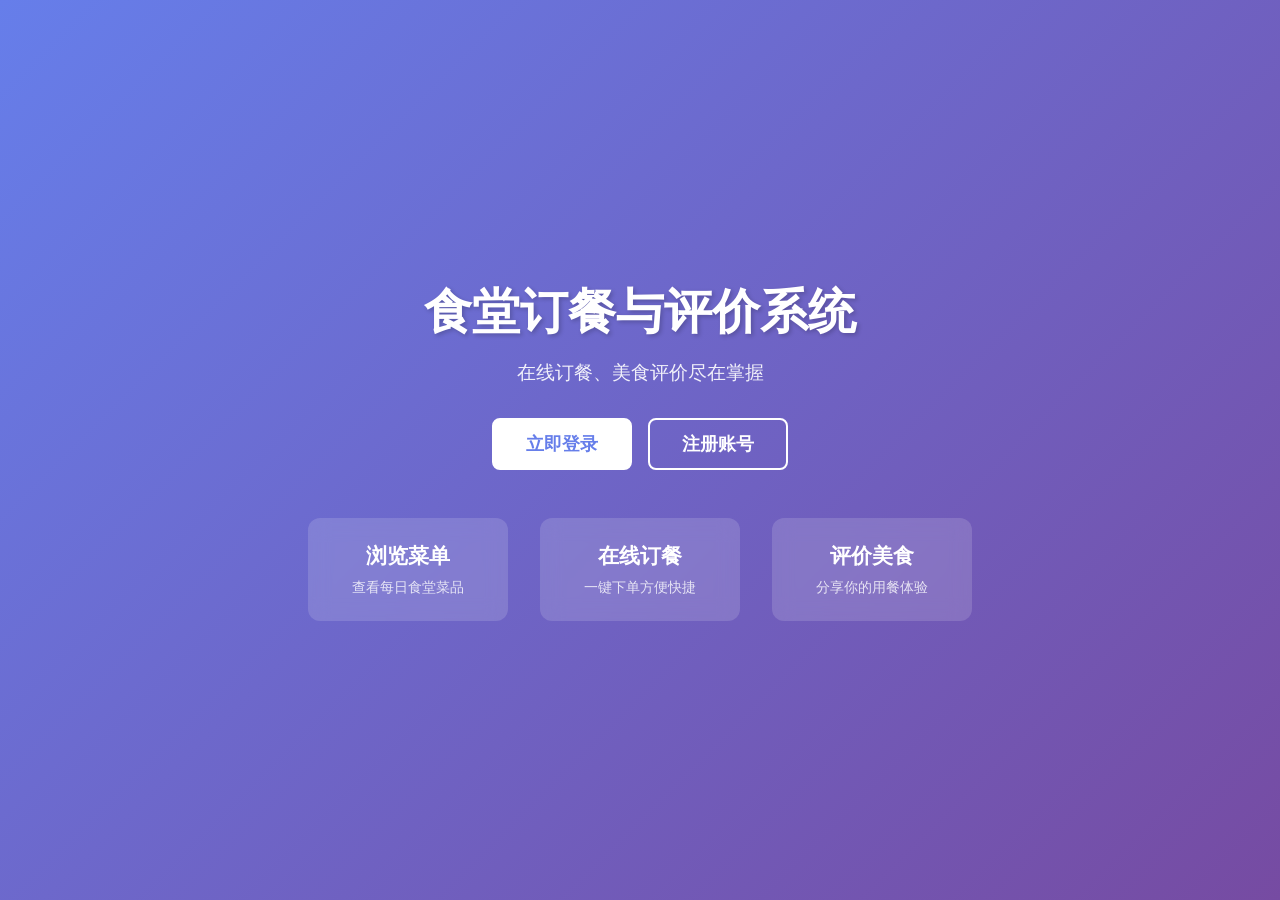
==== src/main/resources/templates/index.html @ 37fd8ed9 "1" ====
<!DOCTYPE html>
<html xmlns:th="http://www.thymeleaf.org" lang="zh-CN">
<head>
    <meta charset="UTF-8">
    <meta name="viewport" content="width=device-width, initial-scale=1.0">
    <title>食堂订餐系统</title>
    <style>
        * { margin: 0; padding: 0; box-sizing: border-box; }
        body { font-family: -apple-system, BlinkMacSystemFont, "Segoe UI", Roboto, sans-serif; background: linear-gradient(135deg, #667eea 0%, #764ba2 100%); min-height: 100vh; display: flex; align-items: center; justify-content: center; }
        .container { text-align: center; color: white; }
        h1 { font-size: 3rem; margin-bottom: 1rem; text-shadow: 2px 2px 4px rgba(0,0,0,0.2); }
        p { font-size: 1.2rem; margin-bottom: 2rem; opacity: 0.9; }
        .btn-group { display: flex; gap: 1rem; justify-content: center; flex-wrap: wrap; }
        .btn { padding: 0.75rem 2rem; border-radius: 8px; font-size: 1.1rem; text-decoration: none; font-weight: 600; transition: all 0.3s; border: 2px solid white; color: white; }
        .btn-primary { background: white; color: #667eea; }
        .btn-primary:hover { background: #f0f0f0; transform: translateY(-2px); }
        .btn-outline:hover { background: rgba(255,255,255,0.2); transform: translateY(-2px); }
        .features { display: flex; gap: 2rem; margin-top: 3rem; flex-wrap: wrap; justify-content: center; }
        .feature { background: rgba(255,255,255,0.15); border-radius: 12px; padding: 1.5rem; width: 200px; backdrop-filter: blur(10px); }
        .feature h3 { font-size: 1.3rem; margin-bottom: 0.5rem; }
        .feature p { font-size: 0.9rem; margin-bottom: 0; opacity: 0.8; }
    </style>
</head>
<body>
<div class="container">
    <h1>食堂订餐与评价系统</h1>
    <p>在线订餐、美食评价尽在掌握</p>
    <div class="btn-group">
        <a th:href="@{/login}" class="btn btn-primary">立即登录</a>
        <a th:href="@{/register}" class="btn btn-outline">注册账号</a>
    </div>
    <div class="features">
        <div class="feature">
            <h3>浏览菜单</h3>
            <p>查看每日食堂菜品</p>
        </div>
        <div class="feature">
            <h3>在线订餐</h3>
            <p>一键下单方便快捷</p>
        </div>
        <div class="feature">
            <h3>评价美食</h3>
            <p>分享你的用餐体验</p>
        </div>
    </div>
</div>
</body>
</html>
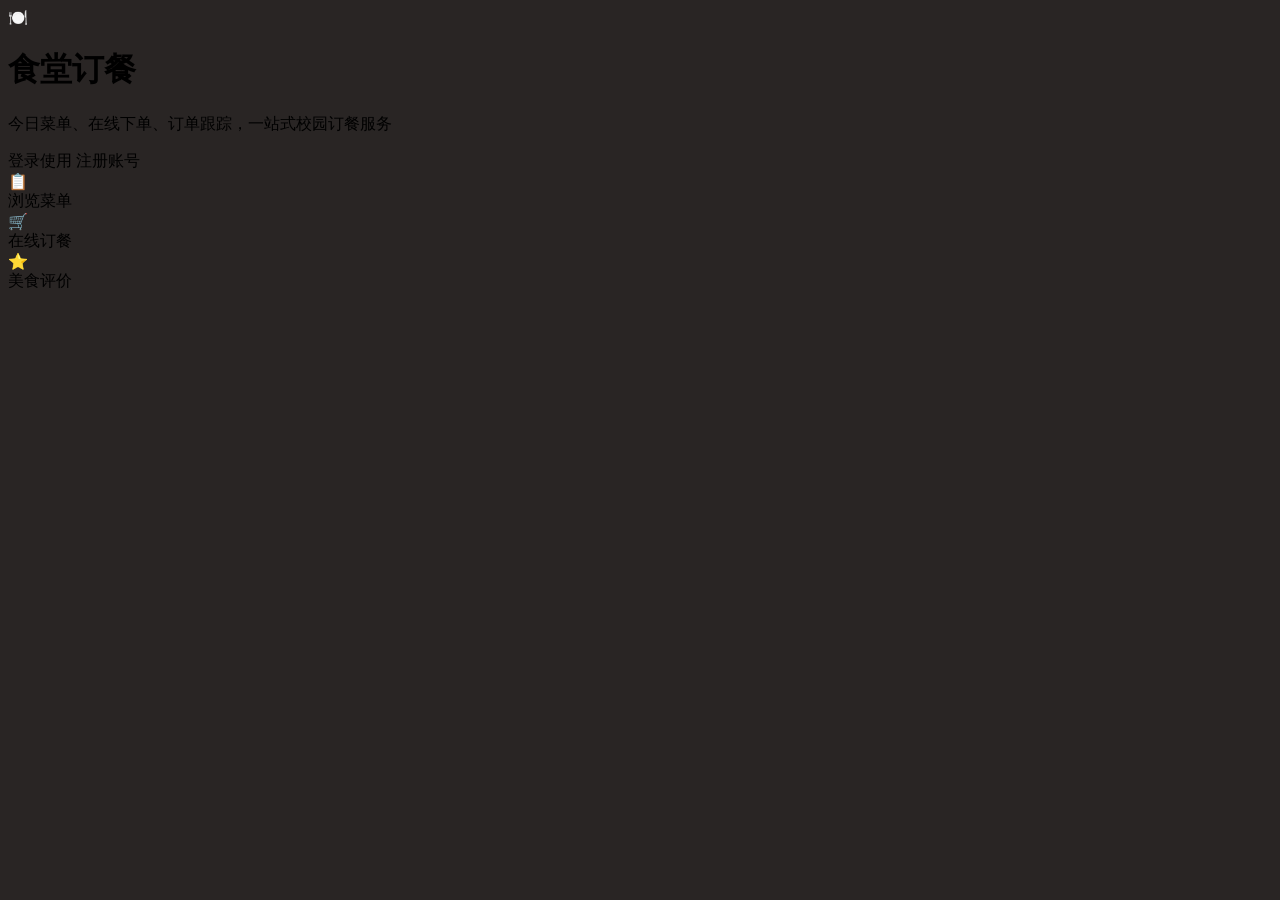
==== commit a57658be: "2" ====
--- a/src/main/resources/templates/index.html
+++ b/src/main/resources/templates/index.html
@@ -4,45 +4,45 @@
     <meta charset="UTF-8">
     <meta name="viewport" content="width=device-width, initial-scale=1.0">
     <title>食堂订餐系统</title>
+    <link rel="stylesheet" href="/css/design-system.css">
+    <link rel="stylesheet" href="/css/interactions.css">
     <style>
-        * { margin: 0; padding: 0; box-sizing: border-box; }
-        body { font-family: -apple-system, BlinkMacSystemFont, "Segoe UI", Roboto, sans-serif; background: linear-gradient(135deg, #667eea 0%, #764ba2 100%); min-height: 100vh; display: flex; align-items: center; justify-content: center; }
-        .container { text-align: center; color: white; }
-        h1 { font-size: 3rem; margin-bottom: 1rem; text-shadow: 2px 2px 4px rgba(0,0,0,0.2); }
-        p { font-size: 1.2rem; margin-bottom: 2rem; opacity: 0.9; }
-        .btn-group { display: flex; gap: 1rem; justify-content: center; flex-wrap: wrap; }
-        .btn { padding: 0.75rem 2rem; border-radius: 8px; font-size: 1.1rem; text-decoration: none; font-weight: 600; transition: all 0.3s; border: 2px solid white; color: white; }
-        .btn-primary { background: white; color: #667eea; }
-        .btn-primary:hover { background: #f0f0f0; transform: translateY(-2px); }
-        .btn-outline:hover { background: rgba(255,255,255,0.2); transform: translateY(-2px); }
-        .features { display: flex; gap: 2rem; margin-top: 3rem; flex-wrap: wrap; justify-content: center; }
-        .feature { background: rgba(255,255,255,0.15); border-radius: 12px; padding: 1.5rem; width: 200px; backdrop-filter: blur(10px); }
-        .feature h3 { font-size: 1.3rem; margin-bottom: 0.5rem; }
-        .feature p { font-size: 0.9rem; margin-bottom: 0; opacity: 0.8; }
+        html { background: #292524; }
+        body { opacity: 0; transition: opacity 0.3s ease-out; }
+        body.page-ready { opacity: 1; }
     </style>
+    <script>
+        document.addEventListener('DOMContentLoaded', function() {
+            document.body.classList.add('page-ready');
+        });
+    </script>
 </head>
 <body>
-<div class="container">
-    <h1>食堂订餐与评价系统</h1>
-    <p>在线订餐、美食评价尽在掌握</p>
-    <div class="btn-group">
-        <a th:href="@{/login}" class="btn btn-primary">立即登录</a>
-        <a th:href="@{/register}" class="btn btn-outline">注册账号</a>
-    </div>
-    <div class="features">
-        <div class="feature">
-            <h3>浏览菜单</h3>
-            <p>查看每日食堂菜品</p>
+<div class="hero">
+    <div class="hero-card reveal">
+        <div class="hero-icon">🍽️</div>
+        <h1>食堂订餐</h1>
+        <p class="hero-subtitle">今日菜单、在线下单、订单跟踪，一站式校园订餐服务</p>
+        <div class="hero-actions">
+            <a th:href="@{/login}" class="btn btn-primary btn-lg btn-ripple btn-press">登录使用</a>
+            <a th:href="@{/register}" class="btn btn-outline btn-lg btn-ripple btn-press">注册账号</a>
         </div>
-        <div class="feature">
-            <h3>在线订餐</h3>
-            <p>一键下单方便快捷</p>
-        </div>
-        <div class="feature">
-            <h3>评价美食</h3>
-            <p>分享你的用餐体验</p>
+        <div class="hero-features">
+            <div class="hero-feature">
+                <div class="feature-icon">📋</div>
+                <div class="feature-label">浏览菜单</div>
+            </div>
+            <div class="hero-feature">
+                <div class="feature-icon">🛒</div>
+                <div class="feature-label">在线订餐</div>
+            </div>
+            <div class="hero-feature">
+                <div class="feature-icon">⭐</div>
+                <div class="feature-label">美食评价</div>
+            </div>
         </div>
     </div>
 </div>
+<script src="/js/interactions.js" defer></script>
 </body>
-</html>+</html>
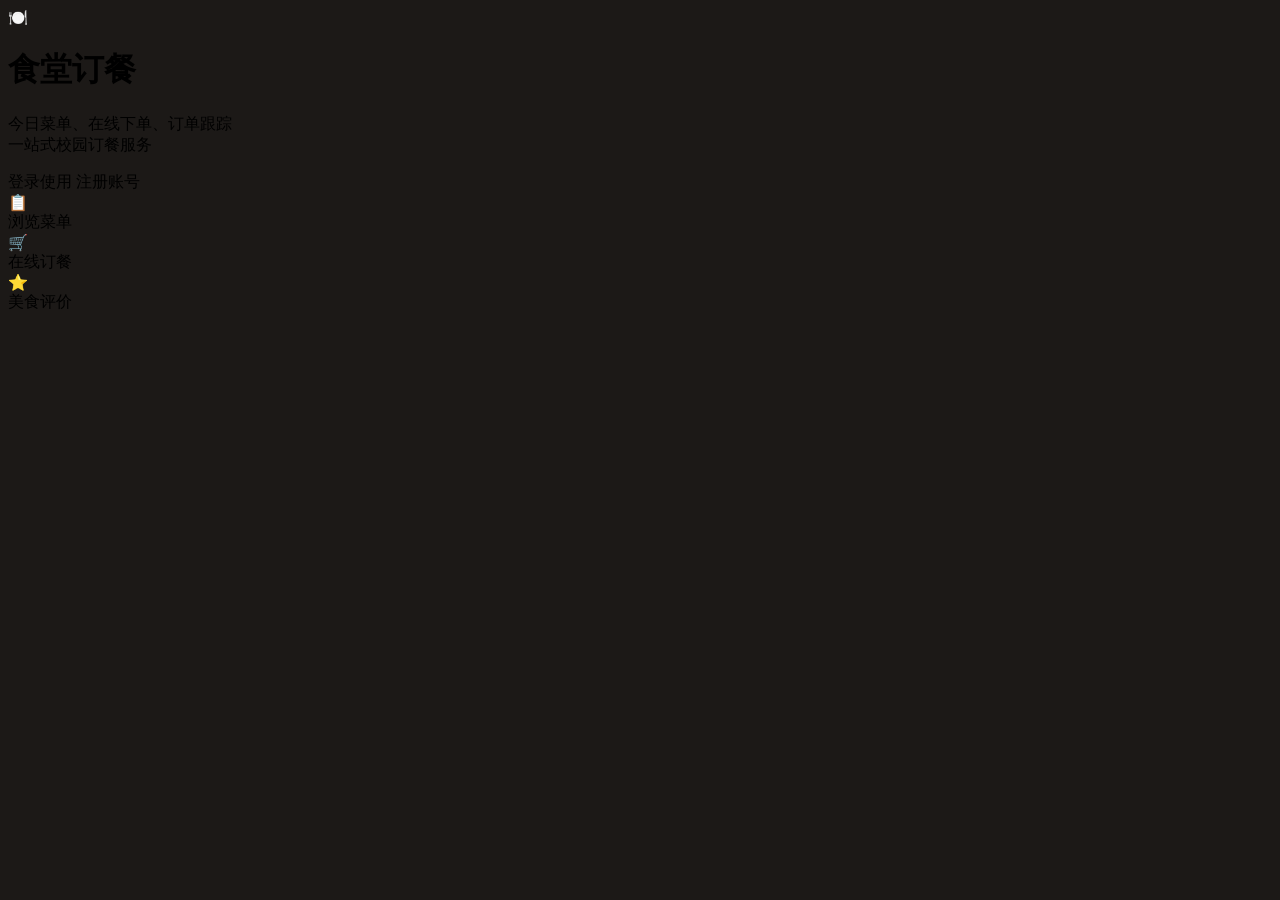
==== commit e2f4671a: "2026.5.30" ====
--- a/src/main/resources/templates/index.html
+++ b/src/main/resources/templates/index.html
@@ -3,11 +3,15 @@
 <head>
     <meta charset="UTF-8">
     <meta name="viewport" content="width=device-width, initial-scale=1.0">
-    <title>食堂订餐系统</title>
+    <title>食堂订餐系统 — 首页</title>
+    <meta name="description" content="校园食堂在线订餐系统，今日菜单、在线下单、订单跟踪">
+    <link rel="preconnect" href="https://fonts.googleapis.com">
+    <link rel="preconnect" href="https://fonts.gstatic.com" crossorigin>
+    <link href="https://fonts.googleapis.com/css2?family=Inter:wght@400;500;600;700&display=swap" rel="stylesheet">
     <link rel="stylesheet" href="/css/design-system.css">
     <link rel="stylesheet" href="/css/interactions.css">
     <style>
-        html { background: #292524; }
+        html { background: #1c1917; }
         body { opacity: 0; transition: opacity 0.3s ease-out; }
         body.page-ready { opacity: 1; }
     </style>
@@ -18,31 +22,31 @@
     </script>
 </head>
 <body>
-<div class="hero">
-    <div class="hero-card reveal">
-        <div class="hero-icon">🍽️</div>
+<main class="hero" role="main" aria-label="欢迎页面">
+    <div class="hero-card reveal" role="banner">
+        <div class="hero-icon" aria-hidden="true">🍽️</div>
         <h1>食堂订餐</h1>
-        <p class="hero-subtitle">今日菜单、在线下单、订单跟踪，一站式校园订餐服务</p>
+        <p class="hero-subtitle">今日菜单、在线下单、订单跟踪<br>一站式校园订餐服务</p>
         <div class="hero-actions">
-            <a th:href="@{/login}" class="btn btn-primary btn-lg btn-ripple btn-press">登录使用</a>
-            <a th:href="@{/register}" class="btn btn-outline btn-lg btn-ripple btn-press">注册账号</a>
+            <a th:href="@{/login}" class="btn btn-primary btn-lg btn-ripple btn-press" role="button">登录使用</a>
+            <a th:href="@{/register}" class="btn btn-outline btn-lg btn-ripple btn-press" role="button">注册账号</a>
         </div>
-        <div class="hero-features">
+        <div class="hero-features" aria-label="功能概览">
             <div class="hero-feature">
-                <div class="feature-icon">📋</div>
+                <div class="feature-icon" aria-hidden="true">📋</div>
                 <div class="feature-label">浏览菜单</div>
             </div>
             <div class="hero-feature">
-                <div class="feature-icon">🛒</div>
+                <div class="feature-icon" aria-hidden="true">🛒</div>
                 <div class="feature-label">在线订餐</div>
             </div>
             <div class="hero-feature">
-                <div class="feature-icon">⭐</div>
+                <div class="feature-icon" aria-hidden="true">⭐</div>
                 <div class="feature-label">美食评价</div>
             </div>
         </div>
     </div>
-</div>
+</main>
 <script src="/js/interactions.js" defer></script>
 </body>
 </html>
